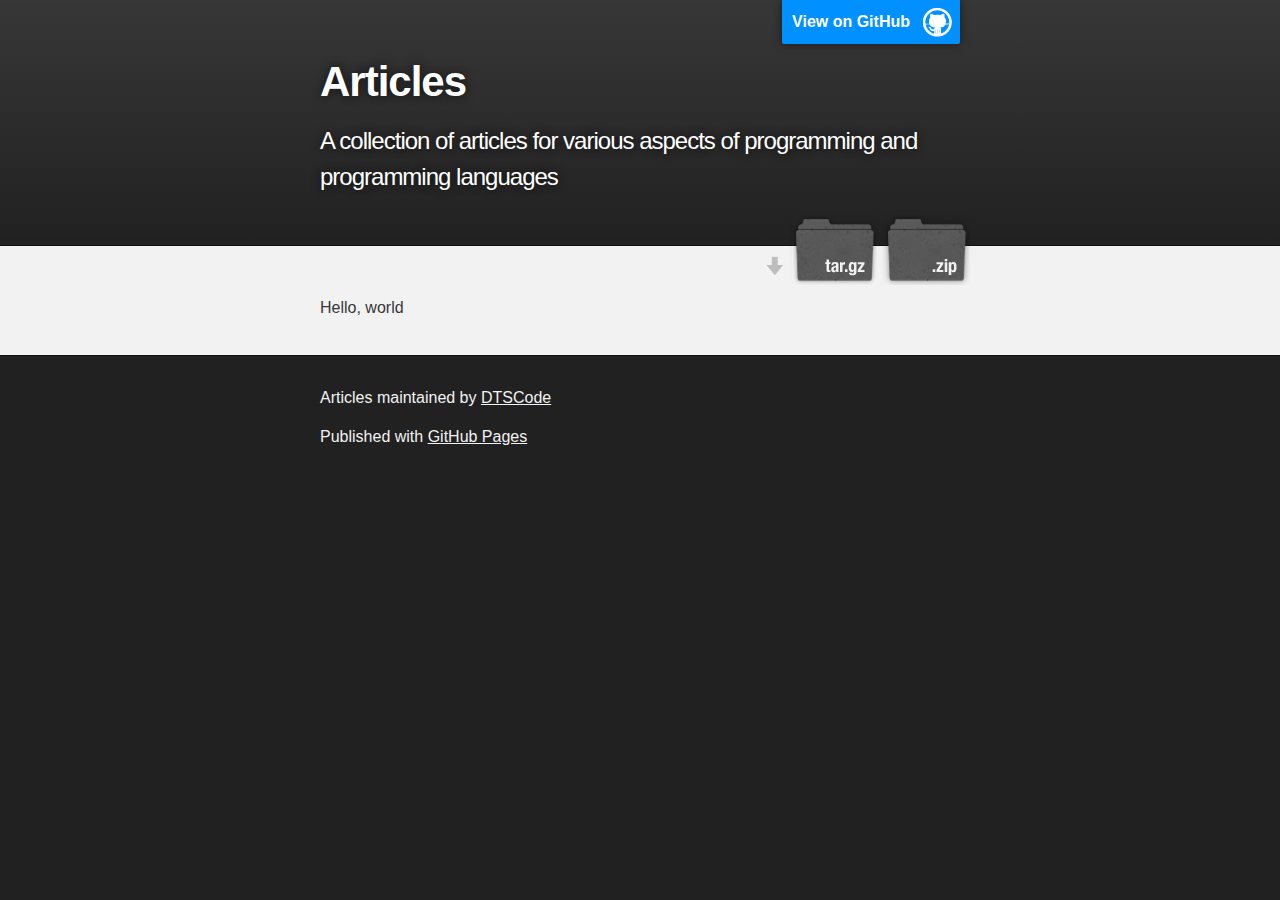
==== index.html @ 06106d8a "Create gh-pages branch via GitHub" ====
<!DOCTYPE html>
<html>

  <head>
    <meta charset='utf-8'>
    <meta http-equiv="X-UA-Compatible" content="chrome=1">
    <meta name="description" content="Articles : A collection of articles for various aspects of programming and programming languages">

    <link rel="stylesheet" type="text/css" media="screen" href="stylesheets/stylesheet.css">

    <title>Articles</title>
  </head>

  <body>

    <!-- HEADER -->
    <div id="header_wrap" class="outer">
        <header class="inner">
          <a id="forkme_banner" href="https://github.com/DTSCode/articles">View on GitHub</a>

          <h1 id="project_title">Articles</h1>
          <h2 id="project_tagline">A collection of articles for various aspects of programming and programming languages</h2>

            <section id="downloads">
              <a class="zip_download_link" href="https://github.com/DTSCode/articles/zipball/master">Download this project as a .zip file</a>
              <a class="tar_download_link" href="https://github.com/DTSCode/articles/tarball/master">Download this project as a tar.gz file</a>
            </section>
        </header>
    </div>

    <!-- MAIN CONTENT -->
    <div id="main_content_wrap" class="outer">
      <section id="main_content" class="inner">
        <p>Hello, world</p>
      </section>
    </div>

    <!-- FOOTER  -->
    <div id="footer_wrap" class="outer">
      <footer class="inner">
        <p class="copyright">Articles maintained by <a href="https://github.com/DTSCode">DTSCode</a></p>
        <p>Published with <a href="https://pages.github.com">GitHub Pages</a></p>
      </footer>
    </div>

    

  </body>
</html>
---- stylesheets/stylesheet.css ----
/*******************************************************************************
Slate Theme for GitHub Pages
by Jason Costello, @jsncostello
*******************************************************************************/

@import url(github-light.css);

/*******************************************************************************
MeyerWeb Reset
*******************************************************************************/

html, body, div, span, applet, object, iframe,
h1, h2, h3, h4, h5, h6, p, blockquote, pre,
a, abbr, acronym, address, big, cite, code,
del, dfn, em, img, ins, kbd, q, s, samp,
small, strike, strong, sub, sup, tt, var,
b, u, i, center,
dl, dt, dd, ol, ul, li,
fieldset, form, label, legend,
table, caption, tbody, tfoot, thead, tr, th, td,
article, aside, canvas, details, embed,
figure, figcaption, footer, header, hgroup,
menu, nav, output, ruby, section, summary,
time, mark, audio, video {
  margin: 0;
  padding: 0;
  border: 0;
  font: inherit;
  vertical-align: baseline;
}

/* HTML5 display-role reset for older browsers */
article, aside, details, figcaption, figure,
footer, header, hgroup, menu, nav, section {
  display: block;
}

ol, ul {
  list-style: none;
}

table {
  border-collapse: collapse;
  border-spacing: 0;
}

/*******************************************************************************
Theme Styles
*******************************************************************************/

body {
  box-sizing: border-box;
  color:#373737;
  background: #212121;
  font-size: 16px;
  font-family: 'Myriad Pro', Calibri, Helvetica, Arial, sans-serif;
  line-height: 1.5;
  -webkit-font-smoothing: antialiased;
}

h1, h2, h3, h4, h5, h6 {
  margin: 10px 0;
  font-weight: 700;
  color:#222222;
  font-family: 'Lucida Grande', 'Calibri', Helvetica, Arial, sans-serif;
  letter-spacing: -1px;
}

h1 {
  font-size: 36px;
  font-weight: 700;
}

h2 {
  padding-bottom: 10px;
  font-size: 32px;
  background: url('../images/bg_hr.png') repeat-x bottom;
}

h3 {
  font-size: 24px;
}

h4 {
  font-size: 21px;
}

h5 {
  font-size: 18px;
}

h6 {
  font-size: 16px;
}

p {
  margin: 10px 0 15px 0;
}

footer p {
  color: #f2f2f2;
}

a {
  text-decoration: none;
  color: #007edf;
  text-shadow: none;

  transition: color 0.5s ease;
  transition: text-shadow 0.5s ease;
  -webkit-transition: color 0.5s ease;
  -webkit-transition: text-shadow 0.5s ease;
  -moz-transition: color 0.5s ease;
  -moz-transition: text-shadow 0.5s ease;
  -o-transition: color 0.5s ease;
  -o-transition: text-shadow 0.5s ease;
  -ms-transition: color 0.5s ease;
  -ms-transition: text-shadow 0.5s ease;
}

a:hover, a:focus {text-decoration: underline;}

footer a {
  color: #F2F2F2;
  text-decoration: underline;
}

em {
  font-style: italic;
}

strong {
  font-weight: bold;
}

img {
  position: relative;
  margin: 0 auto;
  max-width: 739px;
  padding: 5px;
  margin: 10px 0 10px 0;
  border: 1px solid #ebebeb;

  box-shadow: 0 0 5px #ebebeb;
  -webkit-box-shadow: 0 0 5px #ebebeb;
  -moz-box-shadow: 0 0 5px #ebebeb;
  -o-box-shadow: 0 0 5px #ebebeb;
  -ms-box-shadow: 0 0 5px #ebebeb;
}

p img {
  display: inline;
  margin: 0;
  padding: 0;
  vertical-align: middle;
  text-align: center;
  border: none;
}

pre, code {
  width: 100%;
  color: #222;
  background-color: #fff;

  font-family: Monaco, "Bitstream Vera Sans Mono", "Lucida Console", Terminal, monospace;
  font-size: 14px;

  border-radius: 2px;
  -moz-border-radius: 2px;
  -webkit-border-radius: 2px;
}

pre {
  width: 100%;
  padding: 10px;
  box-shadow: 0 0 10px rgba(0,0,0,.1);
  overflow: auto;
}

code {
  padding: 3px;
  margin: 0 3px;
  box-shadow: 0 0 10px rgba(0,0,0,.1);
}

pre code {
  display: block;
  box-shadow: none;
}

blockquote {
  color: #666;
  margin-bottom: 20px;
  padding: 0 0 0 20px;
  border-left: 3px solid #bbb;
}


ul, ol, dl {
  margin-bottom: 15px
}

ul {
  list-style-position: inside;
  list-style: disc;
  padding-left: 20px;
}

ol {
  list-style-position: inside;
  list-style: decimal;
  padding-left: 20px;
}

dl dt {
  font-weight: bold;
}

dl dd {
  padding-left: 20px;
  font-style: italic;
}

dl p {
  padding-left: 20px;
  font-style: italic;
}

hr {
  height: 1px;
  margin-bottom: 5px;
  border: none;
  background: url('../images/bg_hr.png') repeat-x center;
}

table {
  border: 1px solid #373737;
  margin-bottom: 20px;
  text-align: left;
 }

th {
  font-family: 'Lucida Grande', 'Helvetica Neue', Helvetica, Arial, sans-serif;
  padding: 10px;
  background: #373737;
  color: #fff;
 }

td {
  padding: 10px;
  border: 1px solid #373737;
 }

form {
  background: #f2f2f2;
  padding: 20px;
}

/*******************************************************************************
Full-Width Styles
*******************************************************************************/

.outer {
  width: 100%;
}

.inner {
  position: relative;
  max-width: 640px;
  padding: 20px 10px;
  margin: 0 auto;
}

#forkme_banner {
  display: block;
  position: absolute;
  top:0;
  right: 10px;
  z-index: 10;
  padding: 10px 50px 10px 10px;
  color: #fff;
  background: url('../images/blacktocat.png') #0090ff no-repeat 95% 50%;
  font-weight: 700;
  box-shadow: 0 0 10px rgba(0,0,0,.5);
  border-bottom-left-radius: 2px;
  border-bottom-right-radius: 2px;
}

#header_wrap {
  background: #212121;
  background: -moz-linear-gradient(top, #373737, #212121);
  background: -webkit-linear-gradient(top, #373737, #212121);
  background: -ms-linear-gradient(top, #373737, #212121);
  background: -o-linear-gradient(top, #373737, #212121);
  background: linear-gradient(top, #373737, #212121);
}

#header_wrap .inner {
  padding: 50px 10px 30px 10px;
}

#project_title {
  margin: 0;
  color: #fff;
  font-size: 42px;
  font-weight: 700;
  text-shadow: #111 0px 0px 10px;
}

#project_tagline {
  color: #fff;
  font-size: 24px;
  font-weight: 300;
  background: none;
  text-shadow: #111 0px 0px 10px;
}

#downloads {
  position: absolute;
  width: 210px;
  z-index: 10;
  bottom: -40px;
  right: 0;
  height: 70px;
  background: url('../images/icon_download.png') no-repeat 0% 90%;
}

.zip_download_link {
  display: block;
  float: right;
  width: 90px;
  height:70px;
  text-indent: -5000px;
  overflow: hidden;
  background: url(../images/sprite_download.png) no-repeat bottom left;
}

.tar_download_link {
  display: block;
  float: right;
  width: 90px;
  height:70px;
  text-indent: -5000px;
  overflow: hidden;
  background: url(../images/sprite_download.png) no-repeat bottom right;
  margin-left: 10px;
}

.zip_download_link:hover {
  background: url(../images/sprite_download.png) no-repeat top left;
}

.tar_download_link:hover {
  background: url(../images/sprite_download.png) no-repeat top right;
}

#main_content_wrap {
  background: #f2f2f2;
  border-top: 1px solid #111;
  border-bottom: 1px solid #111;
}

#main_content {
  padding-top: 40px;
}

#footer_wrap {
  background: #212121;
}



/*******************************************************************************
Small Device Styles
*******************************************************************************/

@media screen and (max-width: 480px) {
  body {
    font-size:14px;
  }

  #downloads {
    display: none;
  }

  .inner {
    min-width: 320px;
    max-width: 480px;
  }

  #project_title {
  font-size: 32px;
  }

  h1 {
    font-size: 28px;
  }

  h2 {
    font-size: 24px;
  }

  h3 {
    font-size: 21px;
  }

  h4 {
    font-size: 18px;
  }

  h5 {
    font-size: 14px;
  }

  h6 {
    font-size: 12px;
  }

  code, pre {
    min-width: 320px;
    max-width: 480px;
    font-size: 11px;
  }

}
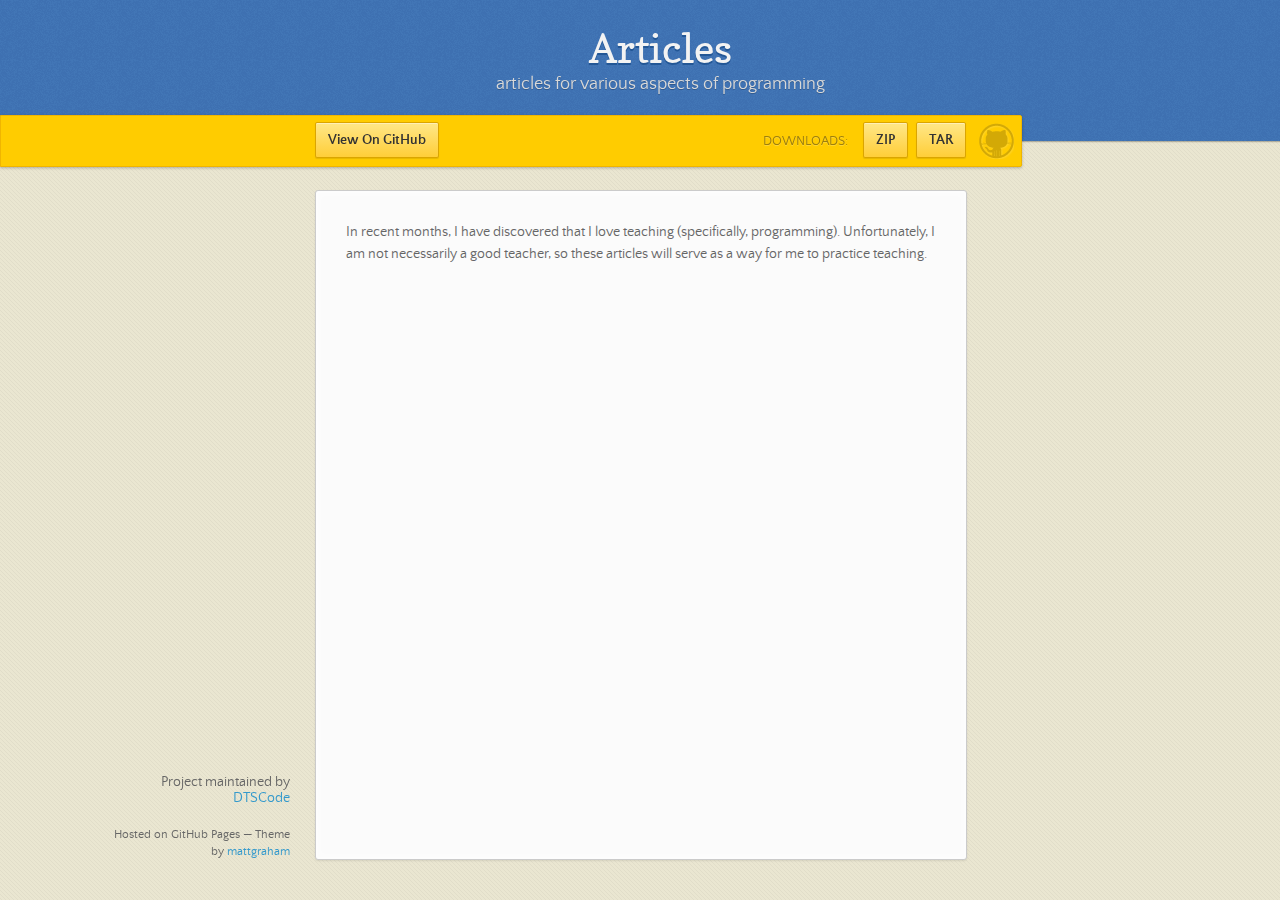
==== commit f5b004a0: "Create gh-pages branch via GitHub" ====
--- a/index.html
+++ b/index.html
@@ -1,49 +1,52 @@
-<!DOCTYPE html>
+<!doctype html>
 <html>
+  <head>
+    <meta charset="utf-8">
+    <meta http-equiv="X-UA-Compatible" content="chrome=1">
+    <title>Articles by DTSCode</title>
+    <link rel="stylesheet" href="stylesheets/styles.css">
+    <link rel="stylesheet" href="stylesheets/github-dark.css">
+    <script src="https://ajax.googleapis.com/ajax/libs/jquery/1.7.1/jquery.min.js"></script>
+    <script src="javascripts/main.js"></script>
+    <!--[if lt IE 9]>
+      <script src="//html5shiv.googlecode.com/svn/trunk/html5.js"></script>
+    <![endif]-->
+    <meta name="viewport" content="width=device-width, initial-scale=1, user-scalable=no">
 
-  <head>
-    <meta charset='utf-8'>
-    <meta http-equiv="X-UA-Compatible" content="chrome=1">
-    <meta name="description" content="Articles : A collection of articles for various aspects of programming and programming languages">
-
-    <link rel="stylesheet" type="text/css" media="screen" href="stylesheets/stylesheet.css">
-
-    <title>Articles</title>
   </head>
-
   <body>
 
-    <!-- HEADER -->
-    <div id="header_wrap" class="outer">
-        <header class="inner">
-          <a id="forkme_banner" href="https://github.com/DTSCode/articles">View on GitHub</a>
+      <header>
+        <h1>Articles</h1>
+        <p>articles for various aspects of programming</p>
+      </header>
 
-          <h1 id="project_title">Articles</h1>
-          <h2 id="project_tagline">A collection of articles for various aspects of programming and programming languages</h2>
+      <div id="banner">
+        <span id="logo"></span>
 
-            <section id="downloads">
-              <a class="zip_download_link" href="https://github.com/DTSCode/articles/zipball/master">Download this project as a .zip file</a>
-              <a class="tar_download_link" href="https://github.com/DTSCode/articles/tarball/master">Download this project as a tar.gz file</a>
-            </section>
-        </header>
-    </div>
+        <a href="https://github.com/DTSCode/articles" class="button fork"><strong>View On GitHub</strong></a>
+        <div class="downloads">
+          <span>Downloads:</span>
+          <ul>
+            <li><a href="https://github.com/DTSCode/articles/zipball/master" class="button">ZIP</a></li>
+            <li><a href="https://github.com/DTSCode/articles/tarball/master" class="button">TAR</a></li>
+          </ul>
+        </div>
+      </div><!-- end banner -->
 
-    <!-- MAIN CONTENT -->
-    <div id="main_content_wrap" class="outer">
-      <section id="main_content" class="inner">
-        <p>Hello, world</p>
+    <div class="wrapper">
+      <nav>
+        <ul></ul>
+      </nav>
+      <section>
+        <p>In recent months, I have discovered that I love teaching (specifically, programming). Unfortunately, I am not necessarily a good teacher, so these articles will serve as a way for me to practice teaching. </p>
       </section>
-    </div>
-
-    <!-- FOOTER  -->
-    <div id="footer_wrap" class="outer">
-      <footer class="inner">
-        <p class="copyright">Articles maintained by <a href="https://github.com/DTSCode">DTSCode</a></p>
-        <p>Published with <a href="https://pages.github.com">GitHub Pages</a></p>
+      <footer>
+        <p>Project maintained by <a href="https://github.com/DTSCode">DTSCode</a></p>
+        <p><small>Hosted on GitHub Pages &mdash; Theme by <a href="https://twitter.com/michigangraham">mattgraham</a></small></p>
       </footer>
     </div>
-
+    <!--[if !IE]><script>fixScale(document);</script><![endif]-->
     
-
   </body>
 </html>
--- a/stylesheets/styles.css
+++ b/stylesheets/styles.css
@@ -0,0 +1,1010 @@
+/*
+Leap Day for GitHub Pages
+by Matt Graham
+*/
+@font-face {
+  font-family: 'Quattrocento Sans';
+  src: url("../fonts/quattrocentosans-bold-webfont.eot");
+  src: url("../fonts/quattrocentosans-bold-webfont.eot?#iefix") format("embedded-opentype"), url("../fonts/quattrocentosans-bold-webfont.woff") format("woff"), url("../fonts/quattrocentosans-bold-webfont.ttf") format("truetype"), url("../fonts/quattrocentosans-bold-webfont.svg#QuattrocentoSansBold") format("svg");
+  font-weight: bold;
+  font-style: normal;
+}
+
+@font-face {
+  font-family: 'Quattrocento Sans';
+  src: url("../fonts/quattrocentosans-bolditalic-webfont.eot");
+  src: url("../fonts/quattrocentosans-bolditalic-webfont.eot?#iefix") format("embedded-opentype"), url("../fonts/quattrocentosans-bolditalic-webfont.woff") format("woff"), url("../fonts/quattrocentosans-bolditalic-webfont.ttf") format("truetype"), url("../fonts/quattrocentosans-bolditalic-webfont.svg#QuattrocentoSansBoldItalic") format("svg");
+  font-weight: bold;
+  font-style: italic;
+}
+
+@font-face {
+  font-family: 'Quattrocento Sans';
+  src: url("../fonts/quattrocentosans-italic-webfont.eot");
+  src: url("../fonts/quattrocentosans-italic-webfont.eot?#iefix") format("embedded-opentype"), url("../fonts/quattrocentosans-italic-webfont.woff") format("woff"), url("../fonts/quattrocentosans-italic-webfont.ttf") format("truetype"), url("../fonts/quattrocentosans-italic-webfont.svg#QuattrocentoSansItalic") format("svg");
+  font-weight: normal;
+  font-style: italic;
+}
+
+@font-face {
+  font-family: 'Quattrocento Sans';
+  src: url("../fonts/quattrocentosans-regular-webfont.eot");
+  src: url("../fonts/quattrocentosans-regular-webfont.eot?#iefix") format("embedded-opentype"), url("../fonts/quattrocentosans-regular-webfont.woff") format("woff"), url("../fonts/quattrocentosans-regular-webfont.ttf") format("truetype"), url("../fonts/quattrocentosans-regular-webfont.svg#QuattrocentoSansRegular") format("svg");
+  font-weight: normal;
+  font-style: normal;
+}
+
+@font-face {
+  font-family: 'Copse';
+  src: url("../fonts/copse-regular-webfont.eot");
+  src: url("../fonts/copse-regular-webfont.eot?#iefix") format("embedded-opentype"), url("../fonts/copse-regular-webfont.woff") format("woff"), url("../fonts/copse-regular-webfont.ttf") format("truetype"), url("../fonts/copse-regular-webfont.svg#CopseRegular") format("svg");
+  font-weight: normal;
+  font-style: normal;
+}
+
+/* normalize.css 2012-02-07T12:37 UTC - https://github.com/necolas/normalize.css */
+/* =============================================================================
+   HTML5 display definitions
+   ========================================================================== */
+/*
+ * Corrects block display not defined in IE6/7/8/9 & FF3
+ */
+article,
+aside,
+details,
+figcaption,
+figure,
+footer,
+header,
+hgroup,
+nav,
+section,
+summary {
+  display: block;
+}
+
+/*
+ * Corrects inline-block display not defined in IE6/7/8/9 & FF3
+ */
+audio,
+canvas,
+video {
+  display: inline-block;
+  *display: inline;
+  *zoom: 1;
+}
+
+/*
+ * Prevents modern browsers from displaying 'audio' without controls
+ */
+audio:not([controls]) {
+  display: none;
+}
+
+/*
+ * Addresses styling for 'hidden' attribute not present in IE7/8/9, FF3, S4
+ * Known issue: no IE6 support
+ */
+[hidden] {
+  display: none;
+}
+
+/* =============================================================================
+   Base
+   ========================================================================== */
+/*
+ * 1. Corrects text resizing oddly in IE6/7 when body font-size is set using em units
+ *    http://clagnut.com/blog/348/#c790
+ * 2. Prevents iOS text size adjust after orientation change, without disabling user zoom
+ *    www.456bereastreet.com/archive/201012/controlling_text_size_in_safari_for_ios_without_disabling_user_zoom/
+ */
+html {
+  font-size: 100%;
+  /* 1 */
+  -webkit-text-size-adjust: 100%;
+  /* 2 */
+  -ms-text-size-adjust: 100%;
+  /* 2 */
+}
+
+/*
+ * Addresses font-family inconsistency between 'textarea' and other form elements.
+ */
+html,
+button,
+input,
+select,
+textarea {
+  font-family: sans-serif;
+}
+
+/*
+ * Addresses margins handled incorrectly in IE6/7
+ */
+body {
+  margin: 0;
+}
+
+/* =============================================================================
+   Links
+   ========================================================================== */
+/*
+ * Addresses outline displayed oddly in Chrome
+ */
+a:focus {
+  outline: thin dotted;
+}
+
+/*
+ * Improves readability when focused and also mouse hovered in all browsers
+ * people.opera.com/patrickl/experiments/keyboard/test
+ */
+a:hover,
+a:active {
+  outline: 0;
+}
+
+/* =============================================================================
+   Typography
+   ========================================================================== */
+/*
+ * Addresses font sizes and margins set differently in IE6/7
+ * Addresses font sizes within 'section' and 'article' in FF4+, Chrome, S5
+ */
+h1 {
+  font-size: 2em;
+  margin: 0.67em 0;
+}
+
+h2 {
+  font-size: 1.5em;
+  margin: 0.83em 0;
+}
+
+h3 {
+  font-size: 1.17em;
+  margin: 1em 0;
+}
+
+h4 {
+  font-size: 1em;
+  margin: 1.33em 0;
+}
+
+h5 {
+  font-size: 0.83em;
+  margin: 1.67em 0;
+}
+
+h6 {
+  font-size: 0.75em;
+  margin: 2.33em 0;
+}
+
+/*
+ * Addresses styling not present in IE7/8/9, S5, Chrome
+ */
+abbr[title] {
+  border-bottom: 1px dotted;
+}
+
+/*
+ * Addresses style set to 'bolder' in FF3+, S4/5, Chrome
+*/
+b,
+strong {
+  font-weight: bold;
+}
+
+blockquote {
+  margin: 1em 40px;
+}
+
+/*
+ * Addresses styling not present in S5, Chrome
+ */
+dfn {
+  font-style: italic;
+}
+
+/*
+ * Addresses styling not present in IE6/7/8/9
+ */
+mark {
+  background: #ff0;
+  color: #000;
+}
+
+/*
+ * Addresses margins set differently in IE6/7
+ */
+p,
+pre {
+  margin: 1em 0;
+}
+
+/*
+ * Corrects font family set oddly in IE6, S4/5, Chrome
+ * en.wikipedia.org/wiki/User:Davidgothberg/Test59
+ */
+pre,
+code,
+kbd,
+samp {
+  font-family: monospace, serif;
+  _font-family: 'courier new', monospace;
+  font-size: 1em;
+}
+
+/*
+ * 1. Addresses CSS quotes not supported in IE6/7
+ * 2. Addresses quote property not supported in S4
+ */
+/* 1 */
+q {
+  quotes: none;
+}
+
+/* 2 */
+q:before,
+q:after {
+  content: '';
+  content: none;
+}
+
+small {
+  font-size: 75%;
+}
+
+/*
+ * Prevents sub and sup affecting line-height in all browsers
+ * gist.github.com/413930
+ */
+sub,
+sup {
+  font-size: 75%;
+  line-height: 0;
+  position: relative;
+  vertical-align: baseline;
+}
+
+sup {
+  top: -0.5em;
+}
+
+sub {
+  bottom: -0.25em;
+}
+
+/* =============================================================================
+   Lists
+   ========================================================================== */
+/*
+ * Addresses margins set differently in IE6/7
+ */
+dl,
+menu,
+ol,
+ul {
+  margin: 1em 0;
+}
+
+dd {
+  margin: 0 0 0 40px;
+}
+
+/*
+ * Addresses paddings set differently in IE6/7
+ */
+menu,
+ol,
+ul {
+  padding: 0 0 0 40px;
+}
+
+/*
+ * Corrects list images handled incorrectly in IE7
+ */
+nav ul,
+nav ol {
+  list-style: none;
+  list-style-image: none;
+}
+
+/* =============================================================================
+   Embedded content
+   ========================================================================== */
+/*
+ * 1. Removes border when inside 'a' element in IE6/7/8/9, FF3
+ * 2. Improves image quality when scaled in IE7
+ *    code.flickr.com/blog/2008/11/12/on-ui-quality-the-little-things-client-side-image-resizing/
+ */
+img {
+  border: 0;
+  /* 1 */
+  -ms-interpolation-mode: bicubic;
+  /* 2 */
+}
+
+/*
+ * Corrects overflow displayed oddly in IE9
+ */
+svg:not(:root) {
+  overflow: hidden;
+}
+
+/* =============================================================================
+   Figures
+   ========================================================================== */
+/*
+ * Addresses margin not present in IE6/7/8/9, S5, O11
+ */
+figure {
+  margin: 0;
+}
+
+/* =============================================================================
+   Forms
+   ========================================================================== */
+/*
+ * Corrects margin displayed oddly in IE6/7
+ */
+form {
+  margin: 0;
+}
+
+/*
+ * Define consistent border, margin, and padding
+ */
+fieldset {
+  border: 1px solid #c0c0c0;
+  margin: 0 2px;
+  padding: 0.35em 0.625em 0.75em;
+}
+
+/*
+ * 1. Corrects color not being inherited in IE6/7/8/9
+ * 2. Corrects text not wrapping in FF3 
+ * 3. Corrects alignment displayed oddly in IE6/7
+ */
+legend {
+  border: 0;
+  /* 1 */
+  padding: 0;
+  white-space: normal;
+  /* 2 */
+  *margin-left: -7px;
+  /* 3 */
+}
+
+/*
+ * 1. Corrects font size not being inherited in all browsers
+ * 2. Addresses margins set differently in IE6/7, FF3+, S5, Chrome
+ * 3. Improves appearance and consistency in all browsers
+ */
+button,
+input,
+select,
+textarea {
+  font-size: 100%;
+  /* 1 */
+  margin: 0;
+  /* 2 */
+  vertical-align: baseline;
+  /* 3 */
+  *vertical-align: middle;
+  /* 3 */
+}
+
+/*
+ * Addresses FF3/4 setting line-height on 'input' using !important in the UA stylesheet
+ */
+button,
+input {
+  line-height: normal;
+  /* 1 */
+}
+
+/*
+ * 1. Improves usability and consistency of cursor style between image-type 'input' and others
+ * 2. Corrects inability to style clickable 'input' types in iOS
+ * 3. Removes inner spacing in IE7 without affecting normal text inputs
+ *    Known issue: inner spacing remains in IE6
+ */
+button,
+input[type="button"],
+input[type="reset"],
+input[type="submit"] {
+  cursor: pointer;
+  /* 1 */
+  -webkit-appearance: button;
+  /* 2 */
+  *overflow: visible;
+  /* 3 */
+}
+
+/*
+ * Re-set default cursor for disabled elements
+ */
+button[disabled],
+input[disabled] {
+  cursor: default;
+}
+
+/*
+ * 1. Addresses box sizing set to content-box in IE8/9
+ * 2. Removes excess padding in IE8/9
+ * 3. Removes excess padding in IE7
+      Known issue: excess padding remains in IE6
+ */
+input[type="checkbox"],
+input[type="radio"] {
+  box-sizing: border-box;
+  /* 1 */
+  padding: 0;
+  /* 2 */
+  *height: 13px;
+  /* 3 */
+  *width: 13px;
+  /* 3 */
+}
+
+/*
+ * 1. Addresses appearance set to searchfield in S5, Chrome
+ * 2. Addresses box-sizing set to border-box in S5, Chrome (include -moz to future-proof)
+ */
+input[type="search"] {
+  -webkit-appearance: textfield;
+  /* 1 */
+  -moz-box-sizing: content-box;
+  -webkit-box-sizing: content-box;
+  /* 2 */
+  box-sizing: content-box;
+}
+
+/*
+ * Removes inner padding and search cancel button in S5, Chrome on OS X
+ */
+input[type="search"]::-webkit-search-decoration,
+input[type="search"]::-webkit-search-cancel-button {
+  -webkit-appearance: none;
+}
+
+/*
+ * Removes inner padding and border in FF3+
+ * www.sitepen.com/blog/2008/05/14/the-devils-in-the-details-fixing-dojos-toolbar-buttons/
+ */
+button::-moz-focus-inner,
+input::-moz-focus-inner {
+  border: 0;
+  padding: 0;
+}
+
+/*
+ * 1. Removes default vertical scrollbar in IE6/7/8/9
+ * 2. Improves readability and alignment in all browsers
+ */
+textarea {
+  overflow: auto;
+  /* 1 */
+  vertical-align: top;
+  /* 2 */
+}
+
+/* =============================================================================
+   Tables
+   ========================================================================== */
+/*
+ * Remove most spacing between table cells
+ */
+table {
+  border-collapse: collapse;
+  border-spacing: 0;
+}
+
+body {
+  font: 14px/22px "Quattrocento Sans", "Helvetica Neue", Helvetica, Arial, sans-serif;
+  color: #666;
+  font-weight: 300;
+  margin: 0px;
+  padding: 0px 0 20px 0px;
+  background: url(../images/body-background.png) #eae6d1;
+}
+
+h1, h2, h3, h4, h5, h6 {
+  color: #333;
+  margin: 0 0 10px;
+}
+
+p, ul, ol, table, pre, dl {
+  margin: 0 0 20px;
+}
+
+h1, h2, h3 {
+  line-height: 1.1;
+}
+
+h1 {
+  font-size: 28px;
+}
+
+h2 {
+  font-size: 24px;
+  color: #393939;
+}
+
+h3, h4, h5, h6 {
+  color: #666666;
+}
+
+h3 {
+  font-size: 18px;
+  line-height: 24px;
+}
+
+a {
+  color: #3399cc;
+  font-weight: 400;
+  text-decoration: none;
+}
+
+a small {
+  font-size: 11px;
+  color: #666;
+  margin-top: -0.6em;
+  display: block;
+}
+
+ul {
+  list-style-image: url("../images/bullet.png");
+}
+
+strong {
+  font-weight: bold;
+  color: #333;
+}
+
+.wrapper {
+  width: 650px;
+  margin: 0 auto;
+  position: relative;
+}
+
+section img {
+  max-width: 100%;
+}
+
+blockquote {
+  border-left: 1px solid #ffcc00;
+  margin: 0;
+  padding: 0 0 0 20px;
+  font-style: italic;
+}
+
+code {
+  font-family: "Lucida Sans", Monaco, Bitstream Vera Sans Mono, Lucida Console, Terminal;
+  font-size: 13px;
+  color: #efefef;
+  text-shadow: 0px 1px 0px #000;
+  margin: 0 4px;
+  padding: 2px 6px;
+  background: #333;
+  -moz-border-radius: 2px;
+  -webkit-border-radius: 2px;
+  -o-border-radius: 2px;
+  -ms-border-radius: 2px;
+  -khtml-border-radius: 2px;
+  border-radius: 2px;
+}
+
+pre {
+  padding: 8px 15px;
+  background: #333333;
+  -moz-border-radius: 3px;
+  -webkit-border-radius: 3px;
+  -o-border-radius: 3px;
+  -ms-border-radius: 3px;
+  -khtml-border-radius: 3px;
+  border-radius: 3px;
+  border: 1px solid #c7c7c7;
+  overflow: auto;
+  overflow-y: hidden;
+}
+pre code {
+  margin: 0px;
+  padding: 0px;
+}
+
+table {
+  width: 100%;
+  border-collapse: collapse;
+}
+
+th {
+  text-align: left;
+  padding: 5px 10px;
+  border-bottom: 1px solid #e5e5e5;
+  color: #444;
+}
+
+td {
+  text-align: left;
+  padding: 5px 10px;
+  border-bottom: 1px solid #e5e5e5;
+  border-right: 1px solid #ffcc00;
+}
+td:first-child {
+  border-left: 1px solid #ffcc00;
+}
+
+hr {
+  border: 0;
+  outline: none;
+  height: 11px;
+  background: transparent url("../images/hr.gif") center center repeat-x;
+  margin: 0 0 20px;
+}
+
+dt {
+  color: #444;
+  font-weight: 700;
+}
+
+header {
+  padding: 25px 20px 40px 20px;
+  margin: 0;
+  position: fixed;
+  top: 0;
+  left: 0;
+  right: 0;
+  width: 100%;
+  text-align: center;
+  background: url(../images/background.png) #4276b6;
+  -moz-box-shadow: 1px 0px 2px rgba(0, 0, 0, 0.75);
+  -webkit-box-shadow: 1px 0px 2px rgba(0, 0, 0, 0.75);
+  -o-box-shadow: 1px 0px 2px rgba(0, 0, 0, 0.75);
+  box-shadow: 1px 0px 2px rgba(0, 0, 0, 0.75);
+  z-index: 99;
+  -webkit-font-smoothing: antialiased;
+  min-height: 76px;
+}
+header h1 {
+  font: 40px/48px "Copse", "Helvetica Neue", Helvetica, Arial, sans-serif;
+  color: #f3f3f3;
+  text-shadow: 0px 2px 0px #235796;
+  margin: 0px;
+  white-space: nowrap;
+  overflow: hidden;
+  text-overflow: ellipsis;
+  -o-text-overflow: ellipsis;
+  -ms-text-overflow: ellipsis;
+}
+header p {
+  color: #d8d8d8;
+  text-shadow: rgba(0, 0, 0, 0.2) 0 1px 0;
+  font-size: 18px;
+  margin: 0px;
+}
+
+#banner {
+  z-index: 100;
+  left: 0;
+  right: 50%;
+  height: 50px;
+  margin-right: -382px;
+  position: fixed;
+  top: 115px;
+  background: #ffcc00;
+  border: 1px solid #f0b500;
+  -moz-box-shadow: 0px 1px 3px rgba(0, 0, 0, 0.25);
+  -webkit-box-shadow: 0px 1px 3px rgba(0, 0, 0, 0.25);
+  -o-box-shadow: 0px 1px 3px rgba(0, 0, 0, 0.25);
+  box-shadow: 0px 1px 3px rgba(0, 0, 0, 0.25);
+  -moz-border-radius: 0px 2px 2px 0px;
+  -webkit-border-radius: 0px 2px 2px 0px;
+  -o-border-radius: 0px 2px 2px 0px;
+  -ms-border-radius: 0px 2px 2px 0px;
+  -khtml-border-radius: 0px 2px 2px 0px;
+  border-radius: 0px 2px 2px 0px;
+  padding-right: 10px;
+}
+#banner .button {
+  border: 1px solid #dba500;
+  background: -webkit-gradient(linear, 50% 0%, 50% 100%, color-stop(0%, #ffe788), color-stop(100%, #ffce38));
+  background: -webkit-linear-gradient(#ffe788, #ffce38);
+  background: -moz-linear-gradient(#ffe788, #ffce38);
+  background: -o-linear-gradient(#ffe788, #ffce38);
+  background: -ms-linear-gradient(#ffe788, #ffce38);
+  background: linear-gradient(#ffe788, #ffce38);
+  -moz-border-radius: 2px;
+  -webkit-border-radius: 2px;
+  -o-border-radius: 2px;
+  -ms-border-radius: 2px;
+  -khtml-border-radius: 2px;
+  border-radius: 2px;
+  -moz-box-shadow: inset 0px 1px 0px rgba(255, 255, 255, 0.4), 0px 1px 1px rgba(0, 0, 0, 0.1);
+  -webkit-box-shadow: inset 0px 1px 0px rgba(255, 255, 255, 0.4), 0px 1px 1px rgba(0, 0, 0, 0.1);
+  -o-box-shadow: inset 0px 1px 0px rgba(255, 255, 255, 0.4), 0px 1px 1px rgba(0, 0, 0, 0.1);
+  box-shadow: inset 0px 1px 0px rgba(255, 255, 255, 0.4), 0px 1px 1px rgba(0, 0, 0, 0.1);
+  background-color: #FFE788;
+  margin-left: 5px;
+  padding: 10px 12px;
+  margin-top: 6px;
+  line-height: 14px;
+  font-size: 14px;
+  color: #333;
+  font-weight: bold;
+  display: inline-block;
+  text-align: center;
+}
+#banner .button:hover {
+  background: -webkit-gradient(linear, 50% 0%, 50% 100%, color-stop(0%, #ffe788), color-stop(100%, #ffe788));
+  background: -webkit-linear-gradient(#ffe788, #ffe788);
+  background: -moz-linear-gradient(#ffe788, #ffe788);
+  background: -o-linear-gradient(#ffe788, #ffe788);
+  background: -ms-linear-gradient(#ffe788, #ffe788);
+  background: linear-gradient(#ffe788, #ffe788);
+  background-color: #ffeca0;
+}
+#banner .fork {
+  position: fixed;
+  left: 50%;
+  margin-left: -325px;
+  padding: 10px 12px;
+  margin-top: 6px;
+  line-height: 14px;
+  font-size: 14px;
+  background-color: #FFE788;
+}
+#banner .downloads {
+  float: right;
+  margin: 0 45px 0 0;
+}
+#banner .downloads span {
+  float: left;
+  line-height: 52px;
+  font-size: 90%;
+  color: #9d7f0d;
+  text-transform: uppercase;
+  text-shadow: rgba(255, 255, 255, 0.2) 0 1px 0;
+}
+#banner ul {
+  list-style: none;
+  height: 40px;
+  padding: 0;
+  float: left;
+  margin-left: 10px;
+}
+#banner ul li {
+  display: inline;
+}
+#banner ul li a.button {
+  background-color: #FFE788;
+}
+#banner #logo {
+  position: absolute;
+  height: 36px;
+  width: 36px;
+  right: 7px;
+  top: 7px;
+  display: block;
+  background: url(../images/octocat-logo.png);
+}
+
+section {
+  width: 590px;
+  padding: 30px 30px 50px 30px;
+  margin: 20px 0;
+  margin-top: 190px;
+  position: relative;
+  background: #fbfbfb;
+  -moz-border-radius: 3px;
+  -webkit-border-radius: 3px;
+  -o-border-radius: 3px;
+  -ms-border-radius: 3px;
+  -khtml-border-radius: 3px;
+  border-radius: 3px;
+  border: 1px solid #cbcbcb;
+  -moz-box-shadow: 0px 1px 2px rgba(0, 0, 0, 0.09), inset 0px 0px 2px 2px rgba(255, 255, 255, 0.5), inset 0 0 5px 5px rgba(255, 255, 255, 0.4);
+  -webkit-box-shadow: 0px 1px 2px rgba(0, 0, 0, 0.09), inset 0px 0px 2px 2px rgba(255, 255, 255, 0.5), inset 0 0 5px 5px rgba(255, 255, 255, 0.4);
+  -o-box-shadow: 0px 1px 2px rgba(0, 0, 0, 0.09), inset 0px 0px 2px 2px rgba(255, 255, 255, 0.5), inset 0 0 5px 5px rgba(255, 255, 255, 0.4);
+  box-shadow: 0px 1px 2px rgba(0, 0, 0, 0.09), inset 0px 0px 2px 2px rgba(255, 255, 255, 0.5), inset 0 0 5px 5px rgba(255, 255, 255, 0.4);
+}
+
+small {
+  font-size: 12px;
+}
+
+nav {
+  width: 230px;
+  position: fixed;
+  top: 220px;
+  left: 50%;
+  margin-left: -580px;
+  text-align: right;
+}
+nav ul {
+  list-style: none;
+  list-style-image: none;
+  font-size: 14px;
+  line-height: 24px;
+}
+nav ul li {
+  padding: 5px 0px;
+  line-height: 16px;
+}
+nav ul li.tag-h1 {
+  font-size: 1.2em;
+}
+nav ul li.tag-h1 a {
+  font-weight: bold;
+  color: #333;
+}
+nav ul li.tag-h2 + .tag-h1 {
+  margin-top: 10px;
+}
+nav ul a {
+  color: #666;
+}
+nav ul a:hover {
+  color: #999;
+}
+
+footer {
+  width: 180px;
+  position: fixed;
+  left: 50%;
+  margin-left: -530px;
+  bottom: 20px;
+  text-align: right;
+  line-height: 16px;
+}
+
+@media print, screen and (max-width: 1060px) {
+  div.wrapper {
+    width: auto;
+    margin: 0;
+  }
+
+  nav {
+    display: none;
+  }
+
+  header, section, footer {
+    float: none;
+  }
+  header h1, section h1, footer h1 {
+    white-space: nowrap;
+    overflow: hidden;
+    text-overflow: ellipsis;
+    -o-text-overflow: ellipsis;
+    -ms-text-overflow: ellipsis;
+  }
+
+  #banner {
+    width: 100%;
+  }
+  #banner .downloads {
+    margin-right: 60px;
+  }
+  #banner #logo {
+    margin-right: 15px;
+  }
+
+  section {
+    border: 1px solid #e5e5e5;
+    border-width: 1px 0;
+    padding: 20px auto;
+    margin: 190px auto 20px;
+    max-width: 600px;
+  }
+
+  footer {
+    text-align: center;
+    margin: 20px auto;
+    position: relative;
+    left: auto;
+    bottom: auto;
+    width: auto;
+  }
+}
+@media print, screen and (max-width: 720px) {
+  body {
+    word-wrap: break-word;
+  }
+
+  header {
+    padding: 20px 20px;
+    margin: 0;
+  }
+  header h1 {
+    font-size: 32px;
+    white-space: nowrap;
+    overflow: hidden;
+    text-overflow: ellipsis;
+    -o-text-overflow: ellipsis;
+    -ms-text-overflow: ellipsis;
+  }
+  header p {
+    display: none;
+  }
+
+  #banner {
+    top: 80px;
+  }
+  #banner .fork {
+    float: left;
+    display: inline-block;
+    margin-left: 0px;
+    position: fixed;
+    left: 20px;
+  }
+
+  section {
+    margin-top: 130px;
+    margin-bottom: 0px;
+    width: auto;
+  }
+
+  header ul, header p.view {
+    position: static;
+  }
+}
+@media print, screen and (max-width: 480px) {
+  header {
+    position: relative;
+    padding: 5px 0px;
+    min-height: 0px;
+  }
+  header h1 {
+    font-size: 24px;
+    white-space: nowrap;
+    overflow: hidden;
+    text-overflow: ellipsis;
+    -o-text-overflow: ellipsis;
+    -ms-text-overflow: ellipsis;
+  }
+
+  section {
+    margin-top: 5px;
+  }
+
+  #banner {
+    display: none;
+  }
+
+  header ul {
+    display: none;
+  }
+}
+@media print {
+  body {
+    padding: 0.4in;
+    font-size: 12pt;
+    color: #444;
+  }
+}
+@media print, screen and (max-height: 680px) {
+  footer {
+    text-align: center;
+    margin: 20px auto;
+    position: relative;
+    left: auto;
+    bottom: auto;
+    width: auto;
+  }
+}
+@media print, screen and (max-height: 480px) {
+  nav {
+    display: none;
+  }
+
+  footer {
+    text-align: center;
+    margin: 20px auto;
+    position: relative;
+    left: auto;
+    bottom: auto;
+    width: auto;
+  }
+}
--- a/stylesheets/github-dark.css
+++ b/stylesheets/github-dark.css
@@ -0,0 +1,116 @@
+/*
+   Copyright 2014 GitHub Inc.
+
+   Licensed under the Apache License, Version 2.0 (the "License");
+   you may not use this file except in compliance with the License.
+   You may obtain a copy of the License at
+
+       http://www.apache.org/licenses/LICENSE-2.0
+
+   Unless required by applicable law or agreed to in writing, software
+   distributed under the License is distributed on an "AS IS" BASIS,
+   WITHOUT WARRANTIES OR CONDITIONS OF ANY KIND, either express or implied.
+   See the License for the specific language governing permissions and
+   limitations under the License.
+
+*/
+
+.pl-c /* comment */ {
+  color: #969896;
+}
+
+.pl-c1      /* constant, markup.raw, meta.diff.header, meta.module-reference, meta.property-name, support, support.constant, support.variable, variable.other.constant */,
+.pl-s .pl-v /* string variable */ {
+  color: #0099cd;
+}
+
+.pl-e  /* entity */,
+.pl-en /* entity.name */ {
+  color: #9774cb;
+}
+
+.pl-s .pl-s1 /* string source */,
+.pl-smi      /* storage.modifier.import, storage.modifier.package, storage.type.java, variable.other, variable.parameter.function */ {
+  color: #ddd;
+}
+
+.pl-ent /* entity.name.tag */ {
+  color: #7bcc72;
+}
+
+.pl-k /* keyword, storage, storage.type */ {
+  color: #cc2372;
+}
+
+.pl-pds              /* punctuation.definition.string, string.regexp.character-class */,
+.pl-s                /* string */,
+.pl-s .pl-pse .pl-s1 /* string punctuation.section.embedded source */,
+.pl-sr               /* string.regexp */,
+.pl-sr .pl-cce       /* string.regexp constant.character.escape */,
+.pl-sr .pl-sra       /* string.regexp string.regexp.arbitrary-repitition */,
+.pl-sr .pl-sre       /* string.regexp source.ruby.embedded */ {
+  color: #3c66e2;
+}
+
+.pl-v /* variable */ {
+  color: #fb8764;
+}
+
+.pl-id /* invalid.deprecated */ {
+  color: #e63525;
+}
+
+.pl-ii /* invalid.illegal */ {
+  background-color: #e63525;
+  color: #f8f8f8;
+}
+
+.pl-sr .pl-cce /* string.regexp constant.character.escape */ {
+  color: #7bcc72;
+  font-weight: bold;
+}
+
+.pl-ml /* markup.list */ {
+  color: #c26b2b;
+}
+
+.pl-mh        /* markup.heading */,
+.pl-mh .pl-en /* markup.heading entity.name */,
+.pl-ms        /* meta.separator */ {
+  color: #264ec5;
+  font-weight: bold;
+}
+
+.pl-mq /* markup.quote */ {
+  color: #00acac;
+}
+
+.pl-mi /* markup.italic */ {
+  color: #ddd;
+  font-style: italic;
+}
+
+.pl-mb /* markup.bold */ {
+  color: #ddd;
+  font-weight: bold;
+}
+
+.pl-md /* markup.deleted, meta.diff.header.from-file */ {
+  background-color: #ffecec;
+  color: #bd2c00;
+}
+
+.pl-mi1 /* markup.inserted, meta.diff.header.to-file */ {
+  background-color: #eaffea;
+  color: #55a532;
+}
+
+.pl-mdr /* meta.diff.range */ {
+  color: #9774cb;
+  font-weight: bold;
+}
+
+.pl-mo /* meta.output */ {
+  color: #264ec5;
+}
+
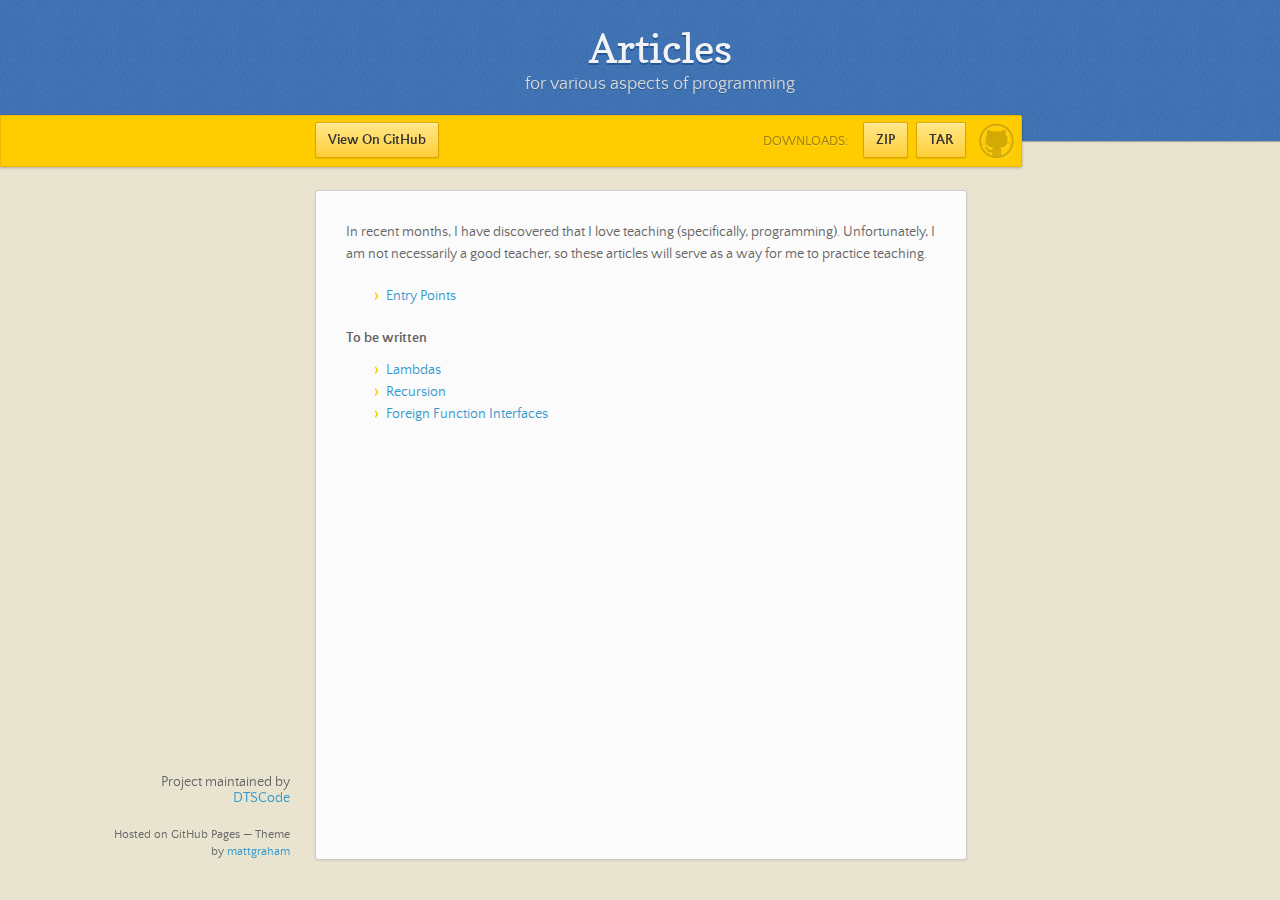
==== commit 7de097a5: "added more potential" ====
--- a/index.html
+++ b/index.html
@@ -18,7 +18,7 @@
 
       <header>
         <h1>Articles</h1>
-        <p>articles for various aspects of programming</p>
+        <p>for various aspects of programming</p>
       </header>
 
       <div id="banner">
@@ -39,7 +39,17 @@
         <ul></ul>
       </nav>
       <section>
-        <p>In recent months, I have discovered that I love teaching (specifically, programming). Unfortunately, I am not necessarily a good teacher, so these articles will serve as a way for me to practice teaching. </p>
+        <p>In recent months, I have discovered that I love teaching (specifically, programming). Unfortunately, I am not necessarily a good teacher, so these articles will serve as a way for me to practice teaching.</p>
+        <ul>
+            <li><a href="https://dtscode.github.io/articles/entry_points.html">Entry Points</a></li>
+        </ul>
+
+        <h4>To be written</h4>
+        <ul>
+            <li><a href="#">Lambdas</a></li>
+            <li><a href="#">Recursion</a></li>
+            <li><a href="#">Foreign Function Interfaces</a></li>
+        </ul>
       </section>
       <footer>
         <p>Project maintained by <a href="https://github.com/DTSCode">DTSCode</a></p>
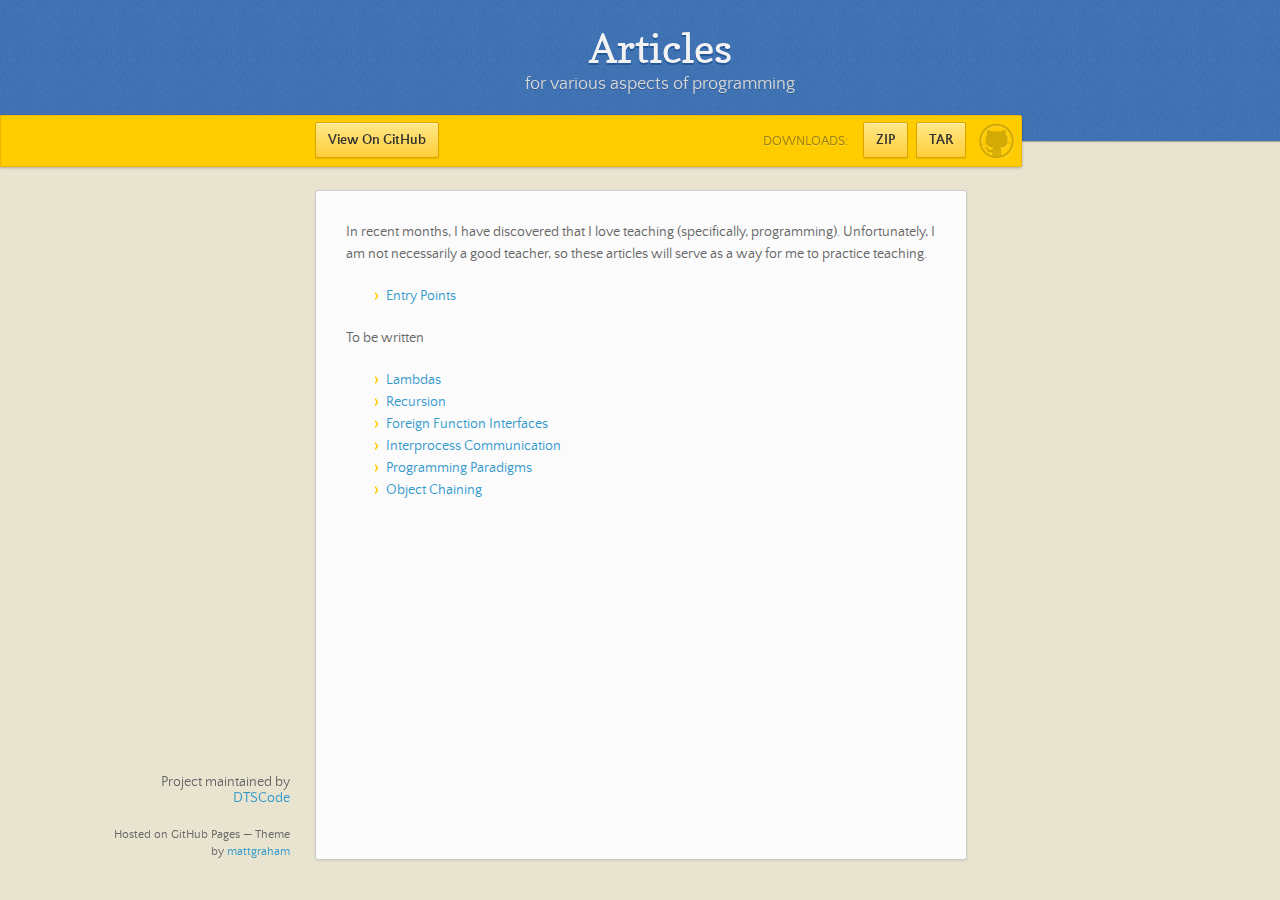
==== commit 8e4bfe1b: "more work done to entry_points.html" ====
--- a/index.html
+++ b/index.html
@@ -44,11 +44,14 @@
             <li><a href="https://dtscode.github.io/articles/entry_points.html">Entry Points</a></li>
         </ul>
 
-        <h4>To be written</h4>
+        <p>To be written</p>
         <ul>
             <li><a href="#">Lambdas</a></li>
             <li><a href="#">Recursion</a></li>
             <li><a href="#">Foreign Function Interfaces</a></li>
+            <li><a href="#">Interprocess Communication</a></li>
+            <li><a href="#">Programming Paradigms</a></li>
+            <li><a href="#">Object Chaining</a></li>
         </ul>
       </section>
       <footer>
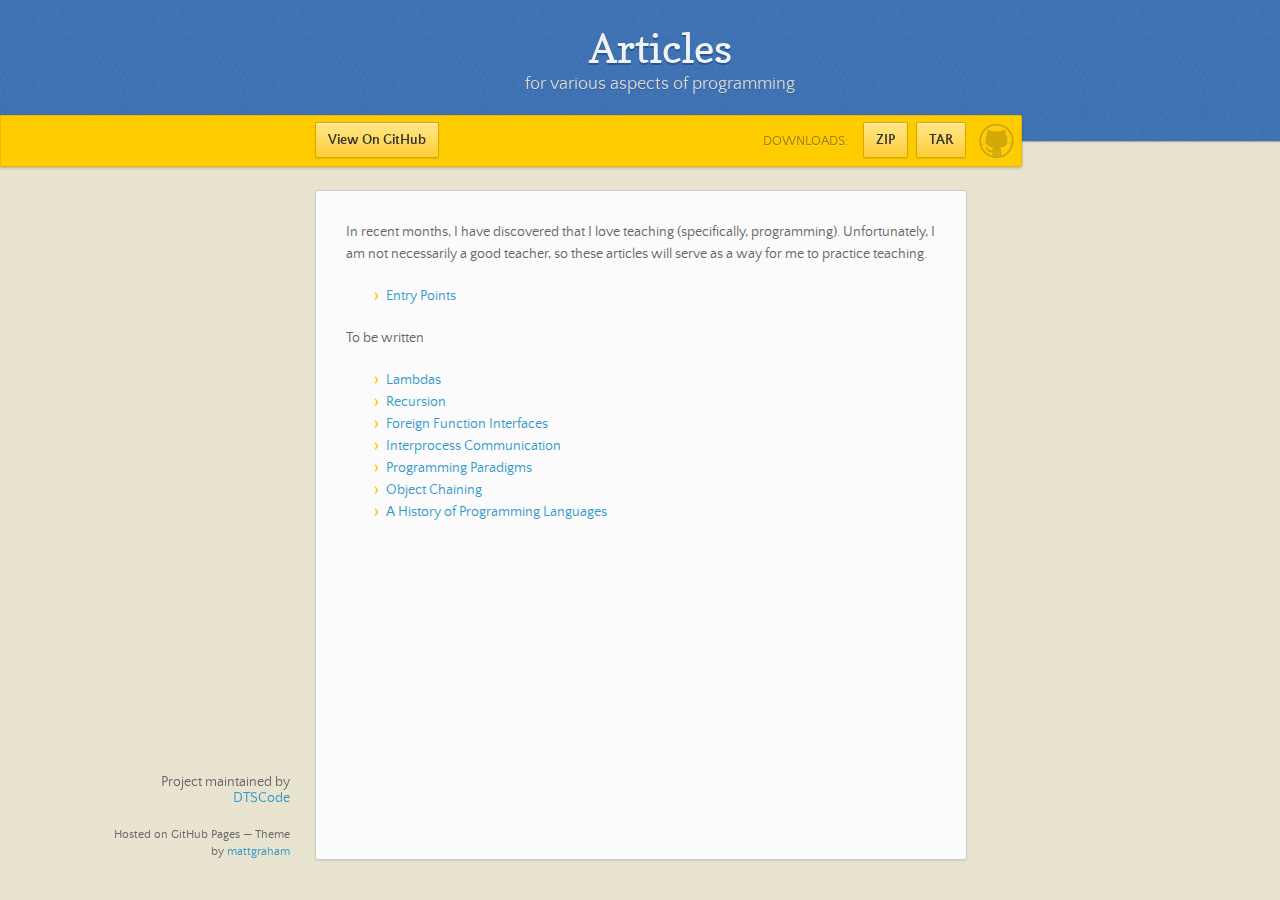
==== commit 11a0a3c4: "Started improved web look" ====
--- a/index.html
+++ b/index.html
@@ -52,6 +52,7 @@
             <li><a href="#">Interprocess Communication</a></li>
             <li><a href="#">Programming Paradigms</a></li>
             <li><a href="#">Object Chaining</a></li>
+            <li><a href="#">A History of Programming Languages</a></li>
         </ul>
       </section>
       <footer>
--- a/stylesheets/styles.css
+++ b/stylesheets/styles.css
@@ -756,6 +756,16 @@
   font-size: 14px;
   background-color: #FFE788;
 }
+#banner .home {
+  position: fixed;
+  left: 60%;
+  margin-left: -325px;
+  padding: 10px 12px;
+  margin-top: 6px;
+  line-height: 14px;
+  font-size: 14px;
+  background-color: #FFE788;
+}
 #banner .downloads {
   float: right;
   margin: 0 45px 0 0;
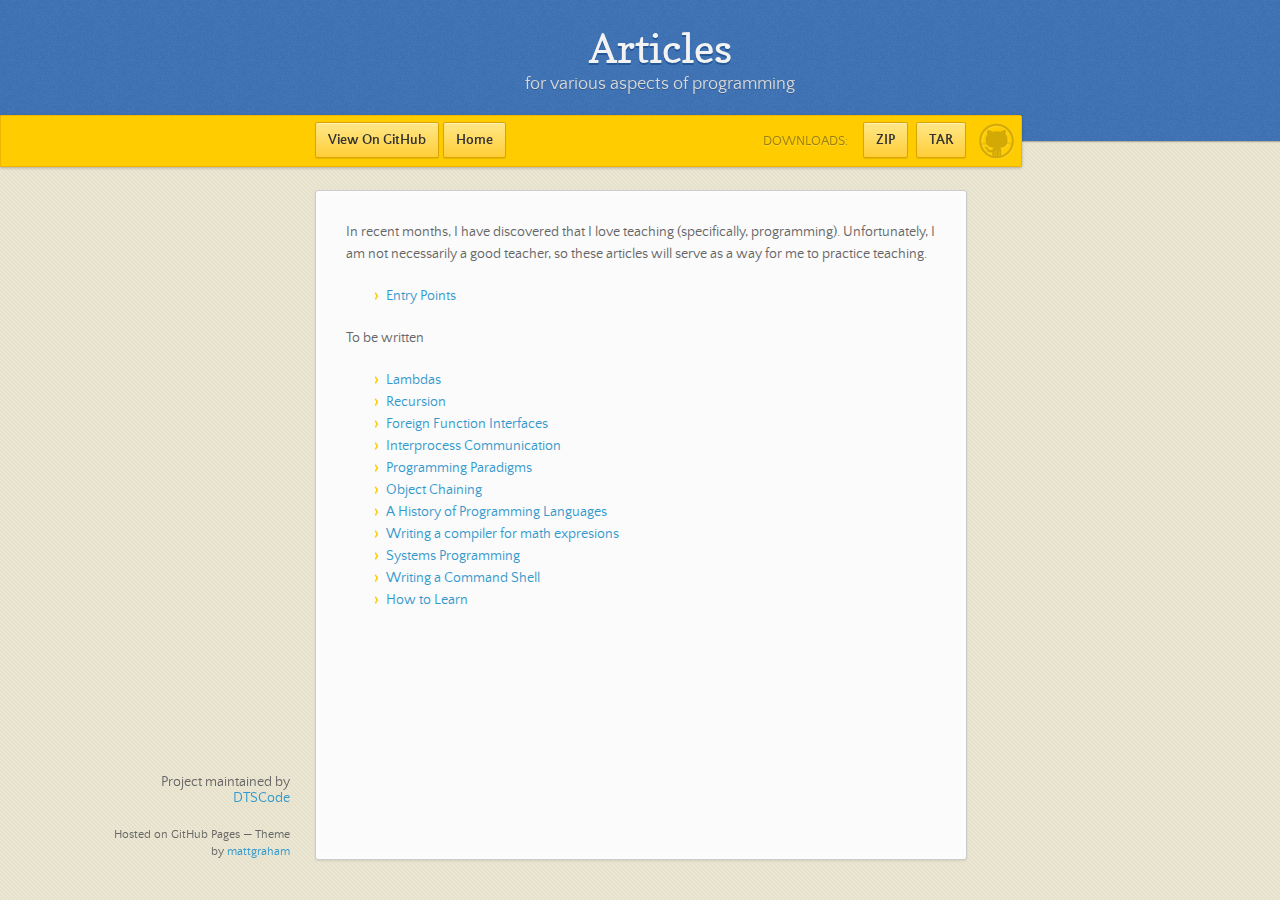
==== commit 7c68387b: "nailed down interface" ====
--- a/index.html
+++ b/index.html
@@ -1,66 +1,64 @@
 <!doctype html>
-<html>
-  <head>
-    <meta charset="utf-8">
-    <meta http-equiv="X-UA-Compatible" content="chrome=1">
-    <title>Articles by DTSCode</title>
-    <link rel="stylesheet" href="stylesheets/styles.css">
-    <link rel="stylesheet" href="stylesheets/github-dark.css">
-    <script src="https://ajax.googleapis.com/ajax/libs/jquery/1.7.1/jquery.min.js"></script>
-    <script src="javascripts/main.js"></script>
-    <!--[if lt IE 9]>
-      <script src="//html5shiv.googlecode.com/svn/trunk/html5.js"></script>
-    <![endif]-->
-    <meta name="viewport" content="width=device-width, initial-scale=1, user-scalable=no">
-
-  </head>
-  <body>
-
-      <header>
-        <h1>Articles</h1>
-        <p>for various aspects of programming</p>
-      </header>
-
-      <div id="banner">
-        <span id="logo"></span>
-
-        <a href="https://github.com/DTSCode/articles" class="button fork"><strong>View On GitHub</strong></a>
-        <div class="downloads">
-          <span>Downloads:</span>
-          <ul>
-            <li><a href="https://github.com/DTSCode/articles/zipball/master" class="button">ZIP</a></li>
-            <li><a href="https://github.com/DTSCode/articles/tarball/master" class="button">TAR</a></li>
-          </ul>
+<html lang="en-US">
+    <head>
+        <meta charset="utf-8">
+        <meta http-equiv="X-UA-Compatible" content="chrome=1">
+        <meta name="viewport" content="width=device-width, initial-scale=1, user-scalable=no">
+        <title>articles by dtscode</title>
+        <link rel="stylesheet" href="stylesheets/styles.css">
+        <link rel="stylesheet" href="stylesheets/github-dark.css">
+        <script src="https://ajax.googleapis.com/ajax/libs/jquery/1.7.1/jquery.min.js"></script>
+        <script src="javascripts/main.js"></script>
+        <!--[if lt IE 9]>
+            <script src="//html5shiv.googlecode.com/svn/trunk/html5.js"></script>
+        <![endif]-->
+    </head>
+    <body>
+        <header>
+            <h1>Articles</h1>
+            <p>for various aspects of programming</p>
+        </header>
+        <div id="banner">
+            <span id="logo"></span>
+            <a href="https://github.com/DTSCode/articles" class="button fork"><strong>View On GitHub</strong></a>
+            <a href="https://dtscode.github.io/" class="button home"><strong>Home</strong></a>
+            <div class="downloads">
+                <span>Downloads:</span>
+                <ul>
+                    <li><a href="https://github.com/DTSCode/articles/zipball/master" class="button">ZIP</a></li>
+                    <li><a href="https://github.com/DTSCode/articles/tarball/master" class="button">TAR</a></li>
+                </ul>
+            </div>
         </div>
-      </div><!-- end banner -->
-
-    <div class="wrapper">
-      <nav>
-        <ul></ul>
-      </nav>
-      <section>
-        <p>In recent months, I have discovered that I love teaching (specifically, programming). Unfortunately, I am not necessarily a good teacher, so these articles will serve as a way for me to practice teaching.</p>
-        <ul>
-            <li><a href="https://dtscode.github.io/articles/entry_points.html">Entry Points</a></li>
-        </ul>
-
-        <p>To be written</p>
-        <ul>
-            <li><a href="#">Lambdas</a></li>
-            <li><a href="#">Recursion</a></li>
-            <li><a href="#">Foreign Function Interfaces</a></li>
-            <li><a href="#">Interprocess Communication</a></li>
-            <li><a href="#">Programming Paradigms</a></li>
-            <li><a href="#">Object Chaining</a></li>
-            <li><a href="#">A History of Programming Languages</a></li>
-        </ul>
-      </section>
-      <footer>
-        <p>Project maintained by <a href="https://github.com/DTSCode">DTSCode</a></p>
-        <p><small>Hosted on GitHub Pages &mdash; Theme by <a href="https://twitter.com/michigangraham">mattgraham</a></small></p>
-      </footer>
-    </div>
-    <!--[if !IE]><script>fixScale(document);</script><![endif]-->
-    
-  </body>
+        <div class="wrapper">
+            <nav>
+                <ul></ul>
+            </nav>
+            <section>
+                <p>In recent months, I have discovered that I love teaching (specifically, programming). Unfortunately, I am not necessarily a good teacher, so these articles will serve as a way for me to practice teaching.</p>
+                <ul>
+                    <li><a href="https://dtscode.github.io/articles/entry_points.html">Entry Points</a></li>
+                </ul>
+                <p>To be written</p>
+                <ul>
+                    <li><a href="#">Lambdas</a></li>
+                    <li><a href="#">Recursion</a></li>
+                    <li><a href="#">Foreign Function Interfaces</a></li>
+                    <li><a href="#">Interprocess Communication</a></li>
+                    <li><a href="#">Programming Paradigms</a></li>
+                    <li><a href="#">Object Chaining</a></li>
+                    <li><a href="#">A History of Programming Languages</a></li>
+                    <li><a href="#">Writing a compiler for math expresions</a></li>
+                    <li><a href="#">Systems Programming</a></li>
+                    <li><a href="#">Writing a Command Shell</a></li>
+                    <li><a href="#">How to Learn</a></li>
+                </ul>
+            </section>
+            <footer>
+                <p>Project maintained by <a href="https://github.com/DTSCode">DTSCode</a></p>
+                <p><small>Hosted on GitHub Pages &mdash; Theme by <a href="https://twitter.com/michigangraham">mattgraham</a></small></p>
+            </footer>
+        </div>
+        <!--[if !IE]><script>fixScale(document);</script><![endif]-->
+    </body>
 </html>
